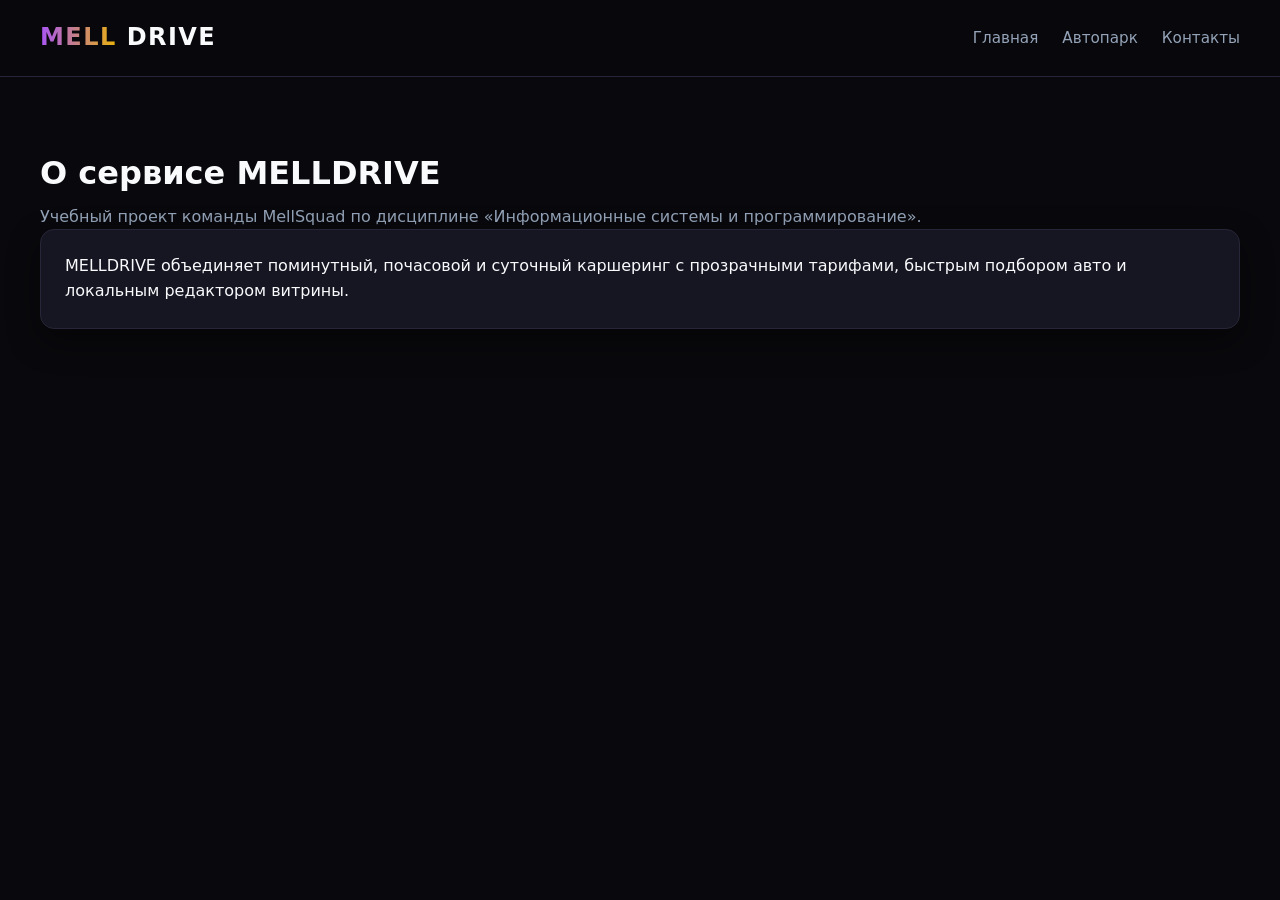
==== frontend/pages/about.html @ f23856c0 "docs: информационные страницы и 10 баг-репортов по вёрстке и UI (BUG-006..BUG-015)" ====
﻿<!DOCTYPE html>
<html lang="ru">
<head>
    <meta charset="UTF-8">
    <meta name="viewport" content="width=device-width, initial-scale=1.0">
    <title>О сервисе — MELLDRIVE</title>
    <link rel="stylesheet" href="../assets/css/main.css">
</head>
<body>
    <header class="header">
        <div class="container header__container">
            <a href="../index.html" class="logo"><span class="logo__highlight">MELL</span>DRIVE</a>
            <nav class="nav">
                <ul class="nav__list">
                    <li><a href="../index.html" class="nav__link">Главная</a></li>
                    <li><a href="catalog.html" class="nav__link">Автопарк</a></li>
                    <li><a href="contacts.html" class="nav__link">Контакты</a></li>
                </ul>
            </nav>
        </div>
    </header>
    <main class="section">
        <div class="container">
            <h1 class="section__title">О сервисе MELLDRIVE</h1>
            <p class="section__subtitle">Учебный проект команды MellSquad по дисциплине «Информационные системы и программирование».</p>
            <div class="car-card" style="padding:24px;">
                <p>MELLDRIVE объединяет поминутный, почасовой и суточный каршеринг с прозрачными тарифами, быстрым подбором авто и локальным редактором витрины.</p>
            </div>
        </div>
    </main>
</body>
</html>
---- frontend/assets/css/main.css ----
/* ==========================================================================
   MELLDRIVE — UI Kit & Main Styles (Dark Luxury / Neon Gold & Purple)
   ========================================================================== */
:root {
    --bg-main: #09090d;
    --bg-alt: #111118;
    --bg-card: #161622;
    --bg-card-hover: #1e1e2e;
    --primary: #9333ea;
    --primary-hover: #a855f7;
    --gold: #eab308;
    --gold-soft: rgba(234, 179, 8, 0.15);
    --text-main: #f8fafc;
    --text-muted: #94a3b8;
    --border: #262638;
    --danger: #ef4444;
    --success: #22c55e;
    --radius: 14px;
    --shadow: 0 12px 32px rgba(0, 0, 0, 0.45);
    --transition: 0.22s ease;
}

body.light-theme {
    --bg-main: #f4f5f8;
    --bg-alt: #ffffff;
    --bg-card: #ffffff;
    --bg-card-hover: #f8fafc;
    --text-main: #0f172a;
    --text-muted: #475569;
    --border: #e2e8f0;
    --shadow: 0 8px 24px rgba(15, 23, 42, 0.08);
}

* { box-sizing: border-box; margin: 0; padding: 0; }
html { scroll-behavior: smooth; }
body {
    font-family: 'Inter', 'Segoe UI', system-ui, -apple-system, sans-serif;
    background-color: var(--bg-main);
    color: var(--text-main);
    line-height: 1.55;
    overflow-x: hidden;
}

.container {
    width: 100%;
    max-width: 1240px;
    margin: 0 auto;
    padding: 0 20px;
}

.hidden { display: none !important; }

/* Live Editor Mode Styling */
body:not(.live-editor-on) .editor-only { display: none !important; }
body.live-editor-on [data-edit] {
    outline: 1px dashed var(--gold);
    border-radius: 6px;
    padding: 2px 6px;
    cursor: text;
    transition: background var(--transition);
}
body.live-editor-on [data-edit]:focus {
    outline: 2px solid var(--gold);
    background: var(--gold-soft);
}

.editor-bar {
    background: linear-gradient(90deg, #3b0764, #1e1b4b);
    border-bottom: 1px solid var(--gold);
    padding: 10px 0;
    font-size: 0.88rem;
}
.editor-bar__inner {
    display: flex;
    align-items: center;
    justify-content: space-between;
    gap: 12px;
    flex-wrap: wrap;
}
.editor-bar__tools {
    display: flex;
    gap: 8px;
    flex-wrap: wrap;
    align-items: center;
}

/* Header */
.header {
    position: sticky;
    top: 0;
    z-index: 90;
    background: rgba(9, 9, 13, 0.88);
    backdrop-filter: blur(14px);
    border-bottom: 1px solid var(--border);
}
body.light-theme .header { background: rgba(255, 255, 255, 0.9); }

.header__container {
    display: flex;
    align-items: center;
    justify-content: space-between;
    min-height: 76px;
    gap: 16px;
}

.logo {
    display: inline-flex;
    align-items: center;
    gap: 10px;
    text-decoration: none;
    font-size: 1.5rem;
    font-weight: 900;
    letter-spacing: 0.06em;
    color: var(--text-main);
}
.logo__img {
    width: 38px;
    height: 38px;
    border-radius: 10px;
    object-fit: cover;
    border: 1px solid var(--gold);
}
.logo__highlight {
    background: linear-gradient(90deg, var(--primary-hover), var(--gold));
    -webkit-background-clip: text;
    -webkit-text-fill-color: transparent;
}

.nav__list {
    display: flex;
    list-style: none;
    gap: 24px;
}
.nav__link {
    color: var(--text-muted);
    text-decoration: none;
    font-weight: 500;
    font-size: 0.95rem;
    transition: color var(--transition);
}
.nav__link:hover, .nav__link.active { color: var(--text-main); }

.header__actions {
    display: flex;
    align-items: center;
    gap: 10px;
}

/* Buttons */
.btn {
    display: inline-flex;
    align-items: center;
    justify-content: center;
    gap: 6px;
    padding: 10px 18px;
    border-radius: 10px;
    font-weight: 600;
    font-size: 0.92rem;
    cursor: pointer;
    text-decoration: none;
    border: 1px solid transparent;
    transition: all var(--transition);
}
.btn--primary {
    background: linear-gradient(135deg, var(--primary), #6d28d9);
    color: #fff;
    box-shadow: 0 4px 16px rgba(147, 51, 234, 0.35);
}
.btn--primary:hover { background: linear-gradient(135deg, var(--primary-hover), #7c3aed); transform: translateY(-1px); }
.btn--secondary {
    background: var(--gold-soft);
    color: var(--gold);
    border-color: rgba(234, 179, 8, 0.35);
}
.btn--secondary:hover { background: rgba(234, 179, 8, 0.25); }
.btn--outline {
    background: transparent;
    border-color: var(--border);
    color: var(--text-main);
}
.btn--outline:hover { border-color: var(--primary-hover); }
.btn--danger { background: var(--danger); color: #fff; }
.btn--sm { padding: 6px 12px; font-size: 0.82rem; }
.btn--large { padding: 14px 28px; font-size: 1rem; }
.btn--block { width: 100%; }

.theme-toggle {
    background: var(--bg-card);
    border: 1px solid var(--border);
    color: var(--text-main);
    width: 38px;
    height: 38px;
    border-radius: 10px;
    cursor: pointer;
}

.burger {
    display: none;
    flex-direction: column;
    gap: 5px;
    background: none;
    border: none;
    cursor: pointer;
}
.burger span { width: 24px; height: 2px; background: var(--text-main); }

/* Hero */
.hero {
    padding: 84px 0 72px;
    background:
        radial-gradient(circle at 85% 15%, rgba(147, 51, 234, 0.24), transparent 45%),
        radial-gradient(circle at 10% 85%, rgba(234, 179, 8, 0.14), transparent 45%);
    border-bottom: 1px solid var(--border);
}
.hero__content { max-width: 760px; }
.hero__badge {
    display: inline-block;
    padding: 6px 14px;
    border-radius: 999px;
    background: var(--gold-soft);
    border: 1px solid rgba(234, 179, 8, 0.3);
    color: var(--gold);
    font-size: 0.84rem;
    font-weight: 700;
    margin-bottom: 18px;
}
.hero__title {
    font-size: clamp(2.1rem, 4.5vw, 3.5rem);
    font-weight: 900;
    line-height: 1.12;
    margin-bottom: 18px;
}
.text-gradient {
    background: linear-gradient(90deg, #c084fc, var(--gold));
    -webkit-background-clip: text;
    -webkit-text-fill-color: transparent;
}
.hero__subtitle {
    color: var(--text-muted);
    font-size: 1.12rem;
    margin-bottom: 30px;
}
.hero__buttons {
    display: flex;
    gap: 14px;
    flex-wrap: wrap;
    margin-bottom: 42px;
}
.hero__stats {
    display: grid;
    grid-template-columns: repeat(3, minmax(140px, 1fr));
    gap: 18px;
    padding-top: 24px;
    border-top: 1px solid var(--border);
}
.stat-item__value { display: block; font-size: 1.35rem; font-weight: 800; color: var(--gold); }
.stat-item__label { font-size: 0.88rem; color: var(--text-muted); }

/* Sections & Cards */
.section { padding: 72px 0; }
.section--alt { background: var(--bg-alt); border-top: 1px solid var(--border); border-bottom: 1px solid var(--border); }
.section__header {
    display: flex;
    justify-content: space-between;
    align-items: flex-end;
    gap: 16px;
    flex-wrap: wrap;
    margin-bottom: 36px;
}
.section__title { font-size: 2rem; font-weight: 800; }
.section__subtitle { color: var(--text-muted); margin-top: 6px; }
.section__action { margin-top: 36px; text-align: center; }

.cars-grid {
    display: grid;
    grid-template-columns: repeat(auto-fill, minmax(300px, 1fr));
    gap: 24px;
}
.car-card {
    position: relative;
    background: var(--bg-card);
    border: 1px solid var(--border);
    border-radius: var(--radius);
    overflow: hidden;
    display: flex;
    flex-direction: column;
    box-shadow: var(--shadow);
    transition: transform var(--transition), border-color var(--transition);
}
.car-card:hover { transform: translateY(-4px); border-color: var(--primary-hover); }
.car-card__badge {
    position: absolute;
    top: 14px;
    left: 14px;
    padding: 4px 10px;
    border-radius: 8px;
    font-size: 0.78rem;
    font-weight: 700;
    background: rgba(9, 9, 13, 0.82);
    color: var(--gold);
    border: 1px solid rgba(234, 179, 8, 0.4);
    z-index: 2;
}
.car-card__img {
    width: 100%;
    height: 195px;
    object-fit: cover;
    background: #1c1c2b;
    display: block;
}
.car-card__body {
    padding: 20px;
    display: flex;
    flex-direction: column;
    flex: 1;
}
.car-card__title { font-size: 1.22rem; font-weight: 700; margin-bottom: 8px; }
.car-card__specs {
    display: flex;
    flex-wrap: wrap;
    gap: 8px;
    color: var(--text-muted);
    font-size: 0.86rem;
    margin-bottom: 16px;
}
.car-card__pricing {
    margin-top: auto;
    padding-top: 14px;
    border-top: 1px solid var(--border);
    margin-bottom: 14px;
}
.car-card__price { display: block; font-size: 1.25rem; font-weight: 800; color: var(--text-main); }
.car-card__price-sub { font-size: 0.85rem; color: var(--text-muted); }
.car-card__admin-btns {
    display: flex;
    gap: 8px;
    margin-top: 10px;
}

/* Tariffs */
.tariffs-grid {
    display: grid;
    grid-template-columns: repeat(auto-fit, minmax(280px, 1fr));
    gap: 24px;
}
.tariff-card {
    position: relative;
    background: var(--bg-card);
    border: 1px solid var(--border);
    border-radius: var(--radius);
    padding: 28px;
    display: flex;
    flex-direction: column;
}
.tariff-card--featured {
    border-color: var(--gold);
    box-shadow: 0 0 28px rgba(234, 179, 8, 0.14);
}
.tariff-card__badge {
    position: absolute;
    top: 16px;
    right: 16px;
    background: var(--gold);
    color: #000;
    font-weight: 800;
    font-size: 0.75rem;
    padding: 3px 10px;
    border-radius: 999px;
}
.tariff-card__title { font-size: 1.35rem; margin-bottom: 8px; }
.tariff-card__desc { color: var(--text-muted); font-size: 0.92rem; margin-bottom: 18px; }
.tariff-card__price { font-size: 1.8rem; font-weight: 900; color: var(--gold); margin-bottom: 18px; }
.tariff-card__price small { font-size: 0.9rem; color: var(--text-muted); font-weight: 500; }
.tariff-card__features { list-style: none; display: flex; flex-direction: column; gap: 10px; margin-bottom: 24px; color: var(--text-muted); font-size: 0.92rem; }
.tariff-card .btn { margin-top: auto; }

/* FAQ */
.accordion { display: flex; flex-direction: column; gap: 12px; }
.accordion__item {
    background: var(--bg-card);
    border: 1px solid var(--border);
    border-radius: 12px;
    padding: 18px 20px;
}
.accordion__title { font-weight: 700; cursor: pointer; font-size: 1.02rem; }
.accordion__content { margin-top: 12px; color: var(--text-muted); }

/* Footer */
.footer {
    background: var(--bg-alt);
    border-top: 1px solid var(--border);
    padding-top: 48px;
}
.footer__container {
    display: grid;
    grid-template-columns: repeat(auto-fit, minmax(210px, 1fr));
    gap: 32px;
    padding-bottom: 36px;
}
.footer__title { margin-bottom: 14px; font-size: 1rem; color: var(--gold); }
.footer__text { color: var(--text-muted); font-size: 0.9rem; margin-bottom: 8px; }
.footer__links { list-style: none; display: flex; flex-direction: column; gap: 8px; }
.footer__links a { color: var(--text-muted); text-decoration: none; font-size: 0.9rem; }
.footer__links a:hover { color: var(--text-main); }
.footer__bottom {
    border-top: 1px solid var(--border);
    padding: 18px 0;
    text-align: center;
    color: var(--text-muted);
    font-size: 0.85rem;
}

/* Modal */
.modal {
    position: fixed;
    inset: 0;
    background: rgba(0, 0, 0, 0.78);
    display: flex;
    align-items: center;
    justify-content: center;
    padding: 20px;
    z-index: 200;
}
.modal__box {
    background: var(--bg-card);
    border: 1px solid var(--border);
    border-radius: var(--radius);
    padding: 24px;
    width: 100%;
    max-width: 480px;
    max-height: 90vh;
    overflow-y: auto;
}
.modal__box h3 { margin-bottom: 16px; }
.modal__form { display: flex; flex-direction: column; gap: 12px; }
.modal__form label { display: flex; flex-direction: column; gap: 5px; font-size: 0.85rem; color: var(--text-muted); }
.modal__form input, .modal__form select {
    background: var(--bg-main);
    border: 1px solid var(--border);
    color: var(--text-main);
    padding: 10px 12px;
    border-radius: 8px;
    font-size: 0.95rem;
}
.modal__row { display: grid; grid-template-columns: 1fr 1fr; gap: 10px; }
.modal__actions { display: flex; justify-content: flex-end; gap: 10px; margin-top: 10px; }

/* Responsive */
@media (max-width: 900px) {
    .nav {
        display: none;
        position: absolute;
        top: 76px;
        left: 0;
        right: 0;
        background: var(--bg-alt);
        border-bottom: 1px solid var(--border);
        padding: 20px;
    }
    .nav.open { display: block; }
    .nav__list { flex-direction: column; gap: 14px; }
    .burger { display: flex; }
}
@media (max-width: 540px) {
    .hero__stats { grid-template-columns: 1fr; }
    .header__actions .btn--outline { display: none; }
}

.logo-group { display: inline-flex; align-items: center; gap: 8px; }
.catalog-controls { display: flex; gap: 10px; flex-wrap: wrap; }
.catalog-controls select {
    background: var(--bg-card);
    color: var(--text-main);
    border: 1px solid var(--border);
    padding: 9px 12px;
    border-radius: 10px;
    font-size: 0.9rem;
}
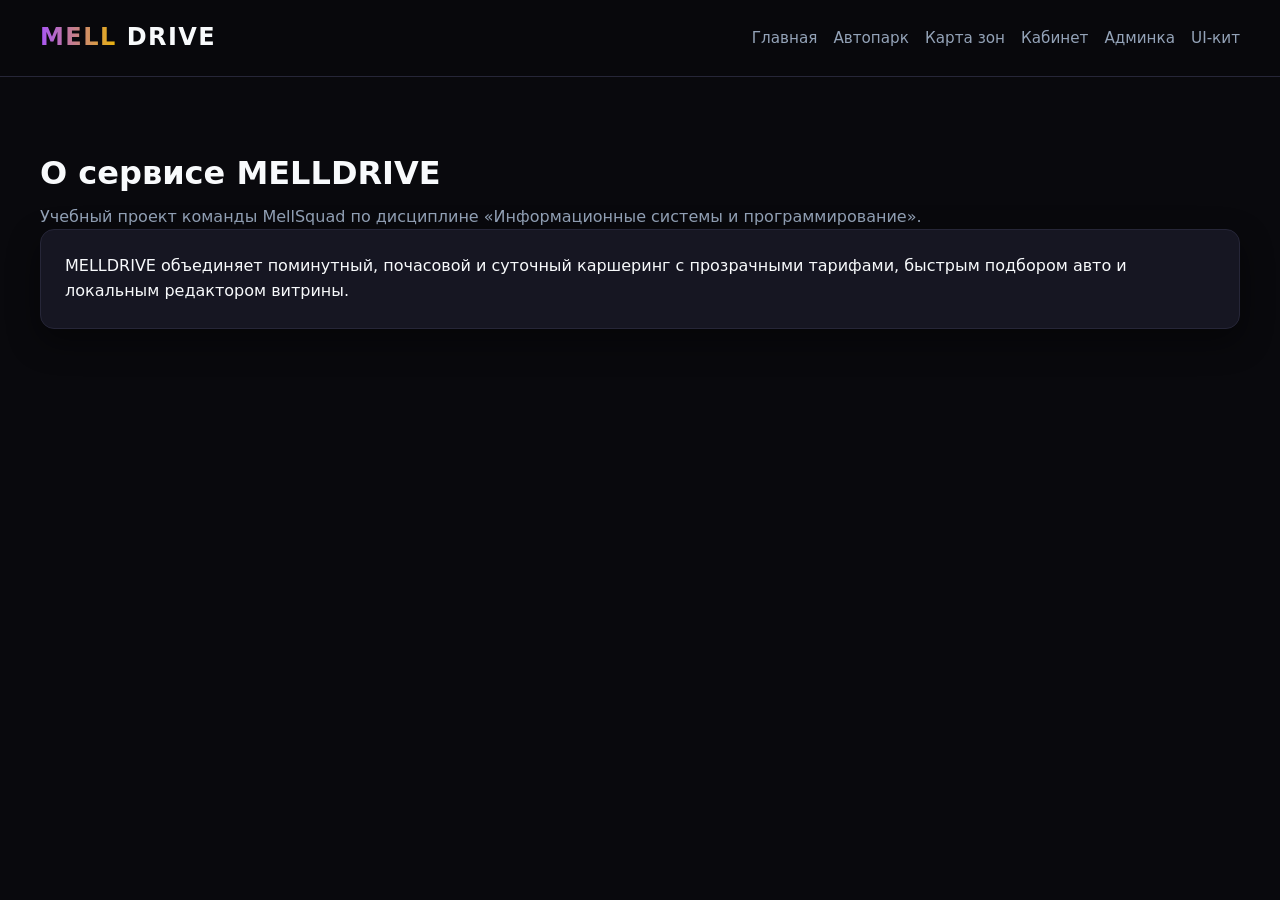
==== commit 19548cd3: "fix: BUG-045 исправлено сворачивание и исчезновение верхнего меню при переходе по страницам" ====
--- a/frontend/pages/about.html
+++ b/frontend/pages/about.html
@@ -10,11 +10,14 @@
     <header class="header">
         <div class="container header__container">
             <a href="../index.html" class="logo"><span class="logo__highlight">MELL</span>DRIVE</a>
-            <nav class="nav">
+                        <nav class="nav" id="mainNav">
                 <ul class="nav__list">
                     <li><a href="../index.html" class="nav__link">Главная</a></li>
-                    <li><a href="catalog.html" class="nav__link">Автопарк</a></li>
-                    <li><a href="contacts.html" class="nav__link">Контакты</a></li>
+                    <li><a href="catalog.html" class="nav__link ">Автопарк</a></li>
+                    <li><a href="map.html" class="nav__link ">Карта зон</a></li>
+                    <li><a href="profile.html" class="nav__link ">Кабинет</a></li>
+                    <li><a href="admin.html" class="nav__link ">Админка</a></li>
+                    <li><a href="ui-kit.html" class="nav__link ">UI-кит</a></li>
                 </ul>
             </nav>
         </div>
@@ -30,3 +33,4 @@
     </main>
 </body>
 </html>
+
--- a/frontend/assets/css/main.css
+++ b/frontend/assets/css/main.css
@@ -476,3 +476,41 @@
     border-radius: 10px;
     font-size: 0.9rem;
 }
+
+/* Fix BUG-045: стабильное отображение верхней навигации на всех страницах */
+.header__container {
+    display: flex;
+    align-items: center;
+    justify-content: space-between;
+    gap: 16px;
+    flex-wrap: wrap;
+}
+.header .nav {
+    display: flex !important;
+    align-items: center;
+    opacity: 1 !important;
+    visibility: visible !important;
+    position: static !important;
+    transform: none !important;
+    width: auto !important;
+    background: transparent !important;
+}
+.header .nav__list {
+    display: flex !important;
+    align-items: center;
+    flex-wrap: wrap;
+    gap: 16px;
+    list-style: none;
+    margin: 0;
+    padding: 0;
+}
+.header .nav__link {
+    display: inline-block;
+    white-space: nowrap;
+}
+@media (max-width: 640px) {
+    .header .nav__list {
+        gap: 10px;
+        font-size: 0.88rem;
+    }
+}
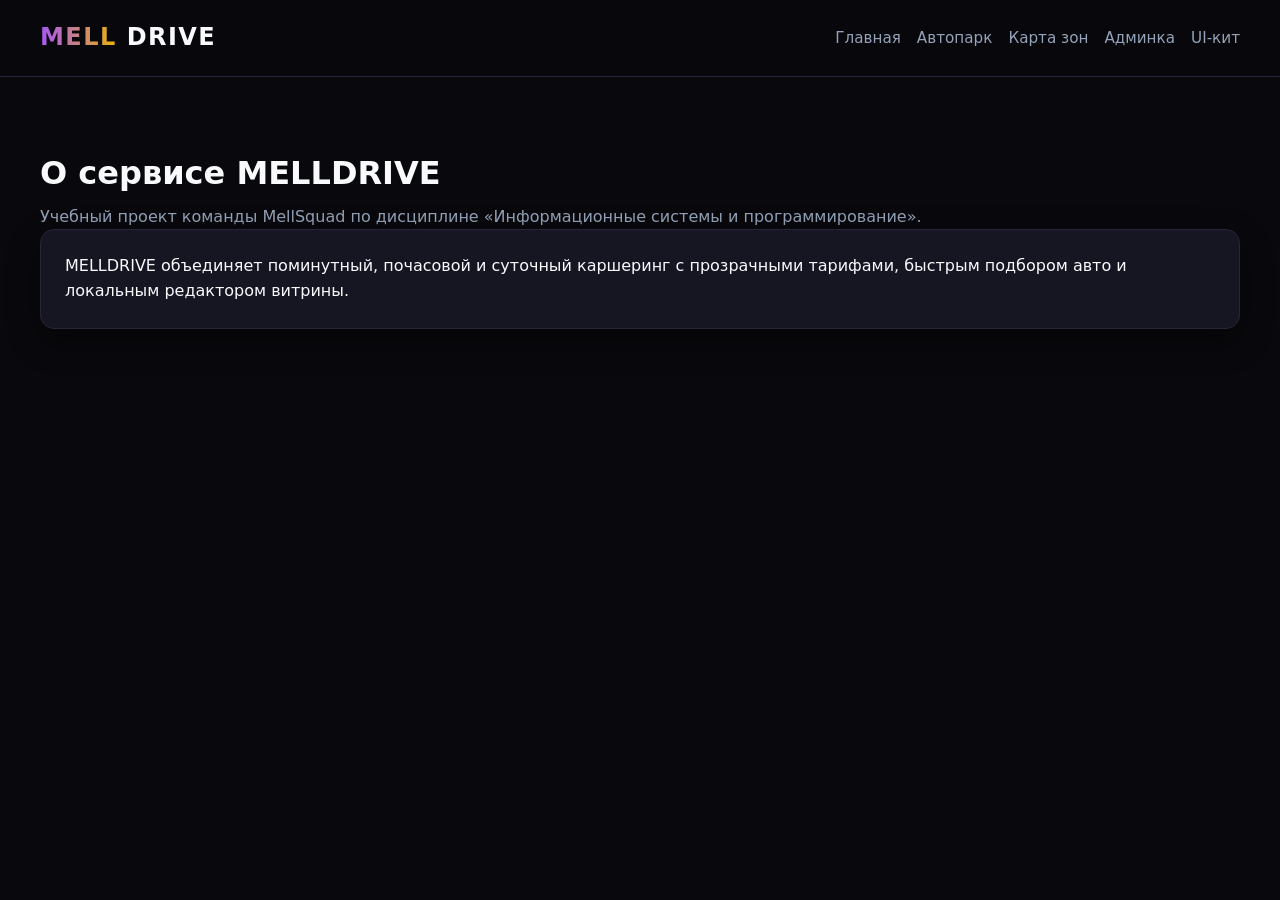
==== commit 86936b2d: "fix: тайлы OpenStreetMap без API-ключа на карте, удаление дефолтного аккаунта и доступ в кабинет тол" ====
--- a/frontend/pages/about.html
+++ b/frontend/pages/about.html
@@ -5,19 +5,39 @@
     <meta name="viewport" content="width=device-width, initial-scale=1.0">
     <title>О сервисе — MELLDRIVE</title>
     <link rel="stylesheet" href="../assets/css/main.css">
+<style id="force-nav-visible">
+  .header, .header .container, .header__container { overflow: visible !important; }
+  .header .nav, .header nav {
+    display: flex !important;
+    visibility: visible !important;
+    opacity: 1 !important;
+    position: static !important;
+    transform: none !important;
+    max-height: none !important;
+    width: auto !important;
+    background: transparent !important;
+  }
+  .header .nav__list {
+    display: flex !important;
+    flex-wrap: wrap !important;
+    align-items: center !important;
+    gap: 16px !important;
+  }
+  .header .nav__link { display: inline-block !important; white-space: nowrap !important; }
+</style>
 </head>
 <body>
     <header class="header">
         <div class="container header__container">
             <a href="../index.html" class="logo"><span class="logo__highlight">MELL</span>DRIVE</a>
-                        <nav class="nav" id="mainNav">
-                <ul class="nav__list">
-                    <li><a href="../index.html" class="nav__link">Главная</a></li>
-                    <li><a href="catalog.html" class="nav__link ">Автопарк</a></li>
-                    <li><a href="map.html" class="nav__link ">Карта зон</a></li>
-                    <li><a href="profile.html" class="nav__link ">Кабинет</a></li>
-                    <li><a href="admin.html" class="nav__link ">Админка</a></li>
-                    <li><a href="ui-kit.html" class="nav__link ">UI-кит</a></li>
+                                                <nav class="nav" id="mainNav" style="display:flex; visibility:visible; opacity:1;">
+                <ul class="nav__list" style="display:flex; flex-wrap:wrap; gap:16px; list-style:none; margin:0; padding:0; align-items:center;">
+                    <li><a href="../index.html" class="nav__link" style="white-space:nowrap;">Главная</a></li>
+                    <li><a href="catalog.html" class="nav__link " style="white-space:nowrap;">Автопарк</a></li>
+                    <li><a href="map.html" class="nav__link " style="white-space:nowrap;">Карта зон</a></li>
+                    <li><a href="profile.html" class="nav__link " style="white-space:nowrap;">Кабинет</a></li>
+                    <li><a href="admin.html" class="nav__link " style="white-space:nowrap;">Админка</a></li>
+                    <li><a href="ui-kit.html" class="nav__link " style="white-space:nowrap;">UI-кит</a></li>
                 </ul>
             </nav>
         </div>
@@ -31,6 +51,25 @@
             </div>
         </div>
     </main>
+<script>
+(function() {
+    let loggedIn = false;
+    try {
+        const s = JSON.parse(localStorage.getItem('melldrive_active_session_v1') || 'null');
+        loggedIn = Boolean(s && s.loggedIn);
+    } catch (e) {}
+    if (!loggedIn) {
+        document.querySelectorAll('a[href*="profile.html"]').forEach(a => {
+            const li = a.closest('li');
+            if (li) li.remove();
+            else a.remove();
+        });
+    }
+})();
+</script>
 </body>
 </html>
 
+
+
+
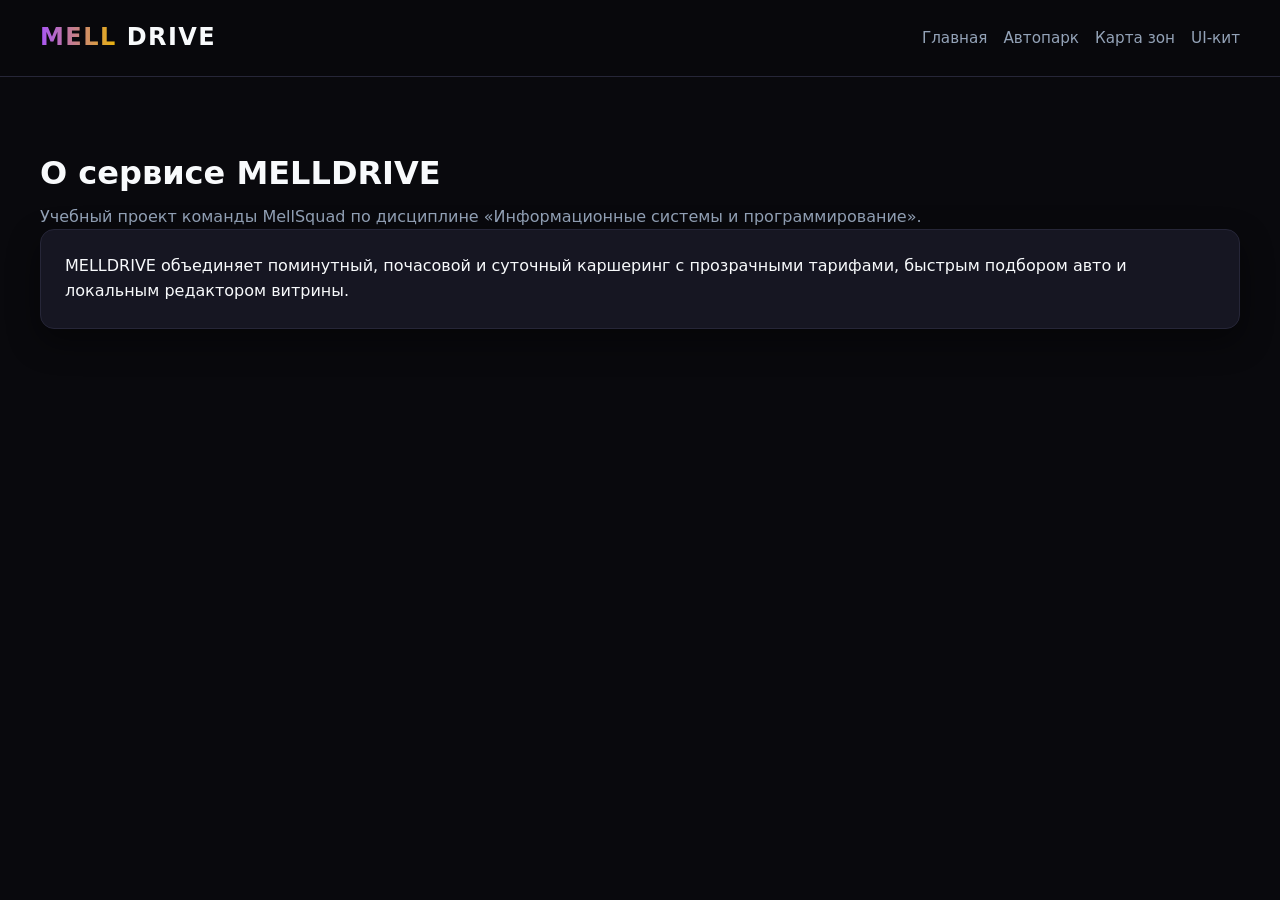
==== commit 9f6529d9: "fix: BUG-046 обязательная авторизация по логину и паролю для доступа в админ-панель" ====
--- a/frontend/pages/about.html
+++ b/frontend/pages/about.html
@@ -67,9 +67,26 @@
     }
 })();
 </script>
+<script>
+(function() {
+    let isAdmin = false;
+    try {
+        const a = JSON.parse(localStorage.getItem('melldrive_admin_session_v1') || 'null');
+        isAdmin = Boolean(a && a.isAdmin === true);
+    } catch (e) {}
+    if (!isAdmin) {
+        document.querySelectorAll('header a[href*="admin.html"]').forEach(a => {
+            const li = a.closest('li');
+            if (li) li.remove();
+            else a.remove();
+        });
+    }
+})();
+</script>
 </body>
 </html>
 
 
 
 
+
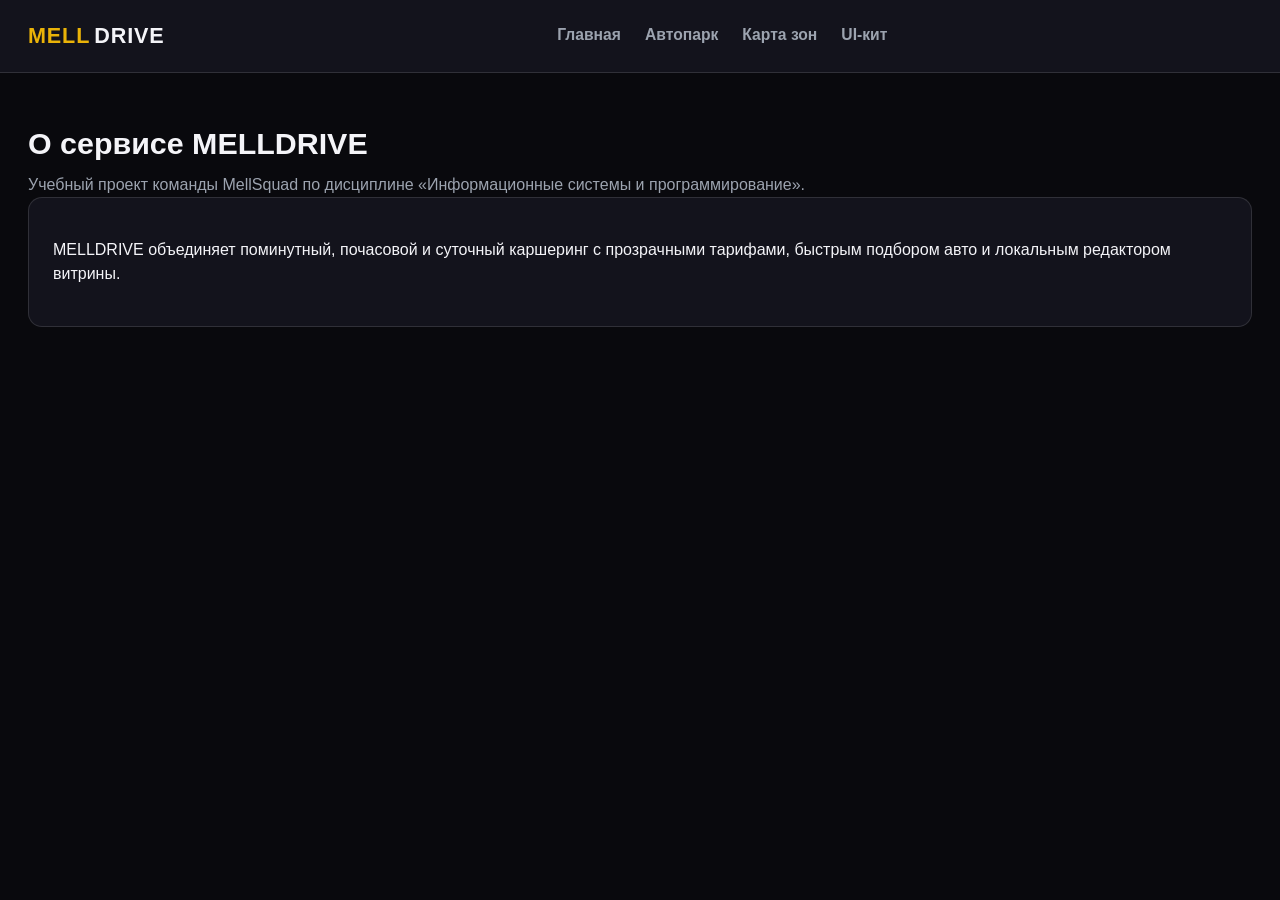
==== commit 02ffe5c3: "fix: бронь любой машины, повтор пароля, удаление 404, тема и куки на всех страницах, звёзды, часы и " ====
--- a/frontend/pages/about.html
+++ b/frontend/pages/about.html
@@ -51,22 +51,7 @@
             </div>
         </div>
     </main>
-<script>
-(function() {
-    let loggedIn = false;
-    try {
-        const s = JSON.parse(localStorage.getItem('melldrive_active_session_v1') || 'null');
-        loggedIn = Boolean(s && s.loggedIn);
-    } catch (e) {}
-    if (!loggedIn) {
-        document.querySelectorAll('a[href*="profile.html"]').forEach(a => {
-            const li = a.closest('li');
-            if (li) li.remove();
-            else a.remove();
-        });
-    }
-})();
-</script>
+
 <script>
 (function() {
     let isAdmin = false;
@@ -83,6 +68,59 @@
     }
 })();
 </script>
+<script>
+(function() {
+    const SESSION_KEY = 'melldrive_active_session_v1';
+    const DB_KEY = 'melldrive_accounts_db_v1';
+
+    // Удаляем старые демо-записи, если остались в localStorage
+    try {
+        const rawDb = localStorage.getItem(DB_KEY);
+        if (rawDb) {
+            const parsedDb = JSON.parse(rawDb);
+            if (Array.isArray(parsedDb)) {
+                const filtered = parsedDb.filter(acc => acc && acc.email && acc.email.toLowerCase() !== 'demo@melldrive.ru');
+                localStorage.setItem(DB_KEY, JSON.stringify(filtered));
+            }
+        }
+    } catch (e) {}
+
+    function hasActiveSession() {
+        try {
+            const s = JSON.parse(localStorage.getItem(SESSION_KEY) || 'null');
+            return Boolean(s && s.loggedIn === true && s.email);
+        } catch (e) {
+            return false;
+        }
+    }
+
+    window.mellLogout = function() {
+        localStorage.removeItem(SESSION_KEY);
+        const isInPages = window.location.pathname.includes('/pages/') || window.location.pathname.includes('\\pages\\');
+        window.location.href = isInPages ? '../index.html' : 'index.html';
+    };
+
+    const loggedIn = hasActiveSession();
+
+    // Если сессии нет — убираем ссылки на кабинет из меню
+    if (!loggedIn) {
+        document.querySelectorAll('a[href*="profile.html"]').forEach(a => {
+            const li = a.closest('li');
+            if (li) li.remove();
+            else a.remove();
+        });
+    }
+
+    // Навешиваем выход на любые кнопки/ссылки с data-logout или #logoutBtn
+    document.querySelectorAll('[data-logout], #logoutBtn').forEach(el => {
+        el.addEventListener('click', (e) => {
+            e.preventDefault();
+            window.mellLogout();
+        });
+    });
+})();
+</script>
+<script src="../assets/js/theme-session.js"></script>
 </body>
 </html>
 
@@ -90,3 +128,5 @@
 
 
 
+
+
--- a/frontend/assets/css/main.css
+++ b/frontend/assets/css/main.css
@@ -1,280 +1,182 @@
-/* ==========================================================================
-   MELLDRIVE — UI Kit & Main Styles (Dark Luxury / Neon Gold & Purple)
-   ========================================================================== */
-:root {
+﻿:root {
     --bg-main: #09090d;
-    --bg-alt: #111118;
-    --bg-card: #161622;
-    --bg-card-hover: #1e1e2e;
-    --primary: #9333ea;
-    --primary-hover: #a855f7;
+    --bg-card: #13131c;
+    --bg-elevated: #1b1b28;
+    --text-main: #f4f4f8;
+    --text-muted: #9ca3af;
+    --border: rgba(255, 255, 255, 0.12);
     --gold: #eab308;
-    --gold-soft: rgba(234, 179, 8, 0.15);
-    --text-main: #f8fafc;
-    --text-muted: #94a3b8;
-    --border: #262638;
+    --gold-soft: rgba(234, 179, 8, 0.14);
+    --success: #22c55e;
     --danger: #ef4444;
-    --success: #22c55e;
     --radius: 14px;
-    --shadow: 0 12px 32px rgba(0, 0, 0, 0.45);
-    --transition: 0.22s ease;
 }
 
 body.light-theme {
-    --bg-main: #f4f5f8;
-    --bg-alt: #ffffff;
+    --bg-main: #f4f6fa;
     --bg-card: #ffffff;
-    --bg-card-hover: #f8fafc;
-    --text-main: #0f172a;
-    --text-muted: #475569;
-    --border: #e2e8f0;
-    --shadow: 0 8px 24px rgba(15, 23, 42, 0.08);
-}
-
-* { box-sizing: border-box; margin: 0; padding: 0; }
-html { scroll-behavior: smooth; }
+    --bg-elevated: #eef1f7;
+    --text-main: #111827;
+    --text-muted: #4b5563;
+    --border: rgba(17, 24, 39, 0.14);
+    --gold: #b45309;
+    --gold-soft: rgba(180, 83, 9, 0.12);
+}
+
+* { box-sizing: border-box; }
+
 body {
-    font-family: 'Inter', 'Segoe UI', system-ui, -apple-system, sans-serif;
-    background-color: var(--bg-main);
-    color: var(--text-main);
-    line-height: 1.55;
-    overflow-x: hidden;
-}
+    margin: 0;
+    background: var(--bg-main);
+    color: var(--text-main);
+    font-family: -apple-system, BlinkMacSystemFont, "Segoe UI", Roboto, sans-serif;
+    line-height: 1.5;
+    transition: background-color 0.2s ease, color 0.2s ease;
+}
+
+a { color: inherit; text-decoration: none; }
 
 .container {
     width: 100%;
-    max-width: 1240px;
+    max-width: 1440px;
     margin: 0 auto;
-    padding: 0 20px;
-}
-
-.hidden { display: none !important; }
-
-/* Live Editor Mode Styling */
-body:not(.live-editor-on) .editor-only { display: none !important; }
-body.live-editor-on [data-edit] {
-    outline: 1px dashed var(--gold);
-    border-radius: 6px;
-    padding: 2px 6px;
-    cursor: text;
-    transition: background var(--transition);
-}
-body.live-editor-on [data-edit]:focus {
-    outline: 2px solid var(--gold);
-    background: var(--gold-soft);
-}
-
-.editor-bar {
-    background: linear-gradient(90deg, #3b0764, #1e1b4b);
-    border-bottom: 1px solid var(--gold);
-    padding: 10px 0;
-    font-size: 0.88rem;
-}
-.editor-bar__inner {
-    display: flex;
-    align-items: center;
-    justify-content: space-between;
-    gap: 12px;
-    flex-wrap: wrap;
-}
-.editor-bar__tools {
-    display: flex;
-    gap: 8px;
-    flex-wrap: wrap;
-    align-items: center;
-}
-
-/* Header */
-.header {
-    position: sticky;
-    top: 0;
-    z-index: 90;
-    background: rgba(9, 9, 13, 0.88);
-    backdrop-filter: blur(14px);
-    border-bottom: 1px solid var(--border);
-}
-body.light-theme .header { background: rgba(255, 255, 255, 0.9); }
-
-.header__container {
-    display: flex;
-    align-items: center;
-    justify-content: space-between;
-    min-height: 76px;
-    gap: 16px;
-}
-
-.logo {
-    display: inline-flex;
-    align-items: center;
-    gap: 10px;
-    text-decoration: none;
-    font-size: 1.5rem;
-    font-weight: 900;
-    letter-spacing: 0.06em;
-    color: var(--text-main);
-}
-.logo__img {
-    width: 38px;
-    height: 38px;
-    border-radius: 10px;
-    object-fit: cover;
-    border: 1px solid var(--gold);
-}
-.logo__highlight {
-    background: linear-gradient(90deg, var(--primary-hover), var(--gold));
-    -webkit-background-clip: text;
-    -webkit-text-fill-color: transparent;
-}
-
-.nav__list {
-    display: flex;
-    list-style: none;
-    gap: 24px;
-}
-.nav__link {
-    color: var(--text-muted);
-    text-decoration: none;
-    font-weight: 500;
-    font-size: 0.95rem;
-    transition: color var(--transition);
-}
-.nav__link:hover, .nav__link.active { color: var(--text-main); }
-
-.header__actions {
-    display: flex;
-    align-items: center;
-    gap: 10px;
-}
-
-/* Buttons */
-.btn {
-    display: inline-flex;
-    align-items: center;
-    justify-content: center;
-    gap: 6px;
-    padding: 10px 18px;
-    border-radius: 10px;
-    font-weight: 600;
-    font-size: 0.92rem;
-    cursor: pointer;
-    text-decoration: none;
-    border: 1px solid transparent;
-    transition: all var(--transition);
-}
-.btn--primary {
-    background: linear-gradient(135deg, var(--primary), #6d28d9);
-    color: #fff;
-    box-shadow: 0 4px 16px rgba(147, 51, 234, 0.35);
-}
-.btn--primary:hover { background: linear-gradient(135deg, var(--primary-hover), #7c3aed); transform: translateY(-1px); }
-.btn--secondary {
-    background: var(--gold-soft);
-    color: var(--gold);
-    border-color: rgba(234, 179, 8, 0.35);
-}
-.btn--secondary:hover { background: rgba(234, 179, 8, 0.25); }
-.btn--outline {
-    background: transparent;
-    border-color: var(--border);
-    color: var(--text-main);
-}
-.btn--outline:hover { border-color: var(--primary-hover); }
-.btn--danger { background: var(--danger); color: #fff; }
-.btn--sm { padding: 6px 12px; font-size: 0.82rem; }
-.btn--large { padding: 14px 28px; font-size: 1rem; }
-.btn--block { width: 100%; }
-
-.theme-toggle {
-    background: var(--bg-card);
-    border: 1px solid var(--border);
-    color: var(--text-main);
-    width: 38px;
-    height: 38px;
-    border-radius: 10px;
-    cursor: pointer;
-}
-
-.burger {
-    display: none;
-    flex-direction: column;
-    gap: 5px;
-    background: none;
-    border: none;
-    cursor: pointer;
-}
-.burger span { width: 24px; height: 2px; background: var(--text-main); }
-
-/* Hero */
-.hero {
-    padding: 84px 0 72px;
-    background:
-        radial-gradient(circle at 85% 15%, rgba(147, 51, 234, 0.24), transparent 45%),
-        radial-gradient(circle at 10% 85%, rgba(234, 179, 8, 0.14), transparent 45%);
-    border-bottom: 1px solid var(--border);
-}
-.hero__content { max-width: 760px; }
-.hero__badge {
-    display: inline-block;
-    padding: 6px 14px;
-    border-radius: 999px;
-    background: var(--gold-soft);
-    border: 1px solid rgba(234, 179, 8, 0.3);
-    color: var(--gold);
-    font-size: 0.84rem;
-    font-weight: 700;
-    margin-bottom: 18px;
-}
-.hero__title {
-    font-size: clamp(2.1rem, 4.5vw, 3.5rem);
-    font-weight: 900;
-    line-height: 1.12;
-    margin-bottom: 18px;
-}
-.text-gradient {
-    background: linear-gradient(90deg, #c084fc, var(--gold));
-    -webkit-background-clip: text;
-    -webkit-text-fill-color: transparent;
-}
-.hero__subtitle {
-    color: var(--text-muted);
-    font-size: 1.12rem;
-    margin-bottom: 30px;
-}
-.hero__buttons {
-    display: flex;
-    gap: 14px;
-    flex-wrap: wrap;
-    margin-bottom: 42px;
-}
-.hero__stats {
-    display: grid;
-    grid-template-columns: repeat(3, minmax(140px, 1fr));
-    gap: 18px;
-    padding-top: 24px;
-    border-top: 1px solid var(--border);
-}
-.stat-item__value { display: block; font-size: 1.35rem; font-weight: 800; color: var(--gold); }
-.stat-item__label { font-size: 0.88rem; color: var(--text-muted); }
-
-/* Sections & Cards */
-.section { padding: 72px 0; }
-.section--alt { background: var(--bg-alt); border-top: 1px solid var(--border); border-bottom: 1px solid var(--border); }
+    padding: 0 28px;
+}
+
+.section { padding: 48px 0; }
 .section__header {
     display: flex;
     justify-content: space-between;
     align-items: flex-end;
     gap: 16px;
     flex-wrap: wrap;
-    margin-bottom: 36px;
-}
-.section__title { font-size: 2rem; font-weight: 800; }
-.section__subtitle { color: var(--text-muted); margin-top: 6px; }
-.section__action { margin-top: 36px; text-align: center; }
+    margin-bottom: 24px;
+}
+.section__title { margin: 0; font-size: 1.9rem; font-weight: 800; }
+.section__subtitle { margin: 6px 0 0; color: var(--text-muted); }
+
+/* Широкая верхняя шапка */
+.header {
+    position: sticky;
+    top: 0;
+    z-index: 200;
+    background: var(--bg-card);
+    border-bottom: 1px solid var(--border);
+}
+.header__container {
+    min-height: 72px;
+    display: flex;
+    align-items: center;
+    justify-content: space-between;
+    gap: 28px;
+}
+.logo {
+    display: inline-flex;
+    align-items: center;
+    font-size: 1.35rem;
+    font-weight: 900;
+    letter-spacing: 0.04em;
+    white-space: nowrap;
+}
+.logo__highlight { color: var(--gold); margin-right: 4px; }
+
+.header .nav {
+    display: flex !important;
+    align-items: center;
+    visibility: visible !important;
+    opacity: 1 !important;
+    flex: 1 1 auto;
+    justify-content: center;
+}
+.header .nav__list {
+    display: flex !important;
+    align-items: center;
+    justify-content: center;
+    flex-wrap: wrap;
+    gap: 26px;
+    list-style: none;
+    margin: 0;
+    padding: 0;
+}
+.header .nav__link {
+    display: inline-block;
+    padding: 8px 4px;
+    font-weight: 600;
+    font-size: 0.98rem;
+    color: var(--text-muted);
+    white-space: nowrap;
+    border-bottom: 2px solid transparent;
+}
+.header .nav__link:hover,
+.header .nav__link.active {
+    color: var(--text-main);
+    border-bottom-color: var(--gold);
+}
+.header__actions {
+    display: flex;
+    align-items: center;
+    gap: 10px;
+    flex-shrink: 0;
+}
+.theme-toggle {
+    width: 38px;
+    height: 38px;
+    border-radius: 10px;
+    border: 1px solid var(--border);
+    background: var(--bg-elevated);
+    color: var(--text-main);
+    cursor: pointer;
+    font-size: 1rem;
+    display: inline-flex;
+    align-items: center;
+    justify-content: center;
+}
+.burger { display: none; }
+
+/* Кнопки */
+.btn {
+    display: inline-flex;
+    align-items: center;
+    justify-content: center;
+    gap: 8px;
+    padding: 10px 18px;
+    border-radius: 10px;
+    border: 1px solid transparent;
+    font-weight: 700;
+    font-size: 0.92rem;
+    cursor: pointer;
+}
+.btn--primary { background: var(--gold); color: #111827; }
+.btn--outline {
+    background: transparent;
+    border-color: var(--border);
+    color: var(--text-main);
+}
+.btn--outline:hover { border-color: var(--gold); color: var(--gold); }
+.btn--danger { background: rgba(239, 68, 68, 0.16); color: var(--danger); border-color: rgba(239, 68, 68, 0.4); }
+.btn--sm { padding: 7px 13px; font-size: 0.85rem; }
+.btn--large { padding: 13px 22px; font-size: 1rem; }
+.btn--block { width: 100%; }
+
+/* Карточки авто */
+.hero { padding: 56px 0 28px; }
+.hero__badge {
+    display: inline-block;
+    padding: 6px 12px;
+    border-radius: 999px;
+    background: var(--gold-soft);
+    color: var(--gold);
+    font-weight: 700;
+    font-size: 0.84rem;
+}
+.hero__title { margin: 14px 0 12px; font-size: 2.5rem; font-weight: 900; line-height: 1.15; }
+.hero__subtitle { max-width: 720px; color: var(--text-muted); font-size: 1.05rem; margin: 0; }
+.text-gradient { color: var(--gold); }
 
 .cars-grid {
     display: grid;
-    grid-template-columns: repeat(auto-fill, minmax(300px, 1fr));
-    gap: 24px;
+    grid-template-columns: repeat(auto-fill, minmax(310px, 1fr));
+    gap: 20px;
 }
 .car-card {
     position: relative;
@@ -284,233 +186,59 @@
     overflow: hidden;
     display: flex;
     flex-direction: column;
-    box-shadow: var(--shadow);
-    transition: transform var(--transition), border-color var(--transition);
-}
-.car-card:hover { transform: translateY(-4px); border-color: var(--primary-hover); }
+}
 .car-card__badge {
     position: absolute;
-    top: 14px;
-    left: 14px;
-    padding: 4px 10px;
+    top: 12px;
+    left: 12px;
+    z-index: 2;
+    padding: 5px 10px;
     border-radius: 8px;
+    background: rgba(17, 24, 39, 0.85);
+    color: #fbbf24;
     font-size: 0.78rem;
     font-weight: 700;
-    background: rgba(9, 9, 13, 0.82);
-    color: var(--gold);
-    border: 1px solid rgba(234, 179, 8, 0.4);
-    z-index: 2;
 }
 .car-card__img {
     width: 100%;
     height: 195px;
     object-fit: cover;
-    background: #1c1c2b;
+    background: var(--bg-elevated);
     display: block;
 }
-.car-card__body {
-    padding: 20px;
-    display: flex;
-    flex-direction: column;
-    flex: 1;
-}
-.car-card__title { font-size: 1.22rem; font-weight: 700; margin-bottom: 8px; }
-.car-card__specs {
-    display: flex;
-    flex-wrap: wrap;
-    gap: 8px;
+.car-card__body { padding: 18px; display: flex; flex-direction: column; flex: 1; gap: 8px; }
+.car-card__title { margin: 0; font-size: 1.18rem; font-weight: 800; }
+.car-card__specs { font-size: 0.86rem; color: var(--text-muted); }
+.car-card__pricing { margin-top: auto; padding-top: 8px; display: flex; flex-direction: column; gap: 2px; }
+.car-card__price { font-size: 1.1rem; font-weight: 800; color: var(--gold); }
+.car-card__price-sub { font-size: 0.84rem; color: var(--text-muted); }
+
+.footer {
+    margin-top: 48px;
+    border-top: 1px solid var(--border);
+    background: var(--bg-card);
+    padding: 20px 0;
     color: var(--text-muted);
-    font-size: 0.86rem;
-    margin-bottom: 16px;
-}
-.car-card__pricing {
-    margin-top: auto;
-    padding-top: 14px;
-    border-top: 1px solid var(--border);
-    margin-bottom: 14px;
-}
-.car-card__price { display: block; font-size: 1.25rem; font-weight: 800; color: var(--text-main); }
-.car-card__price-sub { font-size: 0.85rem; color: var(--text-muted); }
-.car-card__admin-btns {
-    display: flex;
-    gap: 8px;
-    margin-top: 10px;
-}
-
-/* Tariffs */
-.tariffs-grid {
-    display: grid;
-    grid-template-columns: repeat(auto-fit, minmax(280px, 1fr));
-    gap: 24px;
-}
-.tariff-card {
-    position: relative;
-    background: var(--bg-card);
-    border: 1px solid var(--border);
-    border-radius: var(--radius);
-    padding: 28px;
-    display: flex;
-    flex-direction: column;
-}
-.tariff-card--featured {
-    border-color: var(--gold);
-    box-shadow: 0 0 28px rgba(234, 179, 8, 0.14);
-}
-.tariff-card__badge {
-    position: absolute;
-    top: 16px;
-    right: 16px;
-    background: var(--gold);
-    color: #000;
-    font-weight: 800;
-    font-size: 0.75rem;
-    padding: 3px 10px;
-    border-radius: 999px;
-}
-.tariff-card__title { font-size: 1.35rem; margin-bottom: 8px; }
-.tariff-card__desc { color: var(--text-muted); font-size: 0.92rem; margin-bottom: 18px; }
-.tariff-card__price { font-size: 1.8rem; font-weight: 900; color: var(--gold); margin-bottom: 18px; }
-.tariff-card__price small { font-size: 0.9rem; color: var(--text-muted); font-weight: 500; }
-.tariff-card__features { list-style: none; display: flex; flex-direction: column; gap: 10px; margin-bottom: 24px; color: var(--text-muted); font-size: 0.92rem; }
-.tariff-card .btn { margin-top: auto; }
-
-/* FAQ */
-.accordion { display: flex; flex-direction: column; gap: 12px; }
-.accordion__item {
-    background: var(--bg-card);
-    border: 1px solid var(--border);
-    border-radius: 12px;
-    padding: 18px 20px;
-}
-.accordion__title { font-weight: 700; cursor: pointer; font-size: 1.02rem; }
-.accordion__content { margin-top: 12px; color: var(--text-muted); }
-
-/* Footer */
-.footer {
-    background: var(--bg-alt);
-    border-top: 1px solid var(--border);
-    padding-top: 48px;
-}
-.footer__container {
-    display: grid;
-    grid-template-columns: repeat(auto-fit, minmax(210px, 1fr));
-    gap: 32px;
-    padding-bottom: 36px;
-}
-.footer__title { margin-bottom: 14px; font-size: 1rem; color: var(--gold); }
-.footer__text { color: var(--text-muted); font-size: 0.9rem; margin-bottom: 8px; }
-.footer__links { list-style: none; display: flex; flex-direction: column; gap: 8px; }
-.footer__links a { color: var(--text-muted); text-decoration: none; font-size: 0.9rem; }
-.footer__links a:hover { color: var(--text-main); }
-.footer__bottom {
-    border-top: 1px solid var(--border);
-    padding: 18px 0;
-    text-align: center;
-    color: var(--text-muted);
-    font-size: 0.85rem;
-}
-
-/* Modal */
-.modal {
-    position: fixed;
-    inset: 0;
-    background: rgba(0, 0, 0, 0.78);
-    display: flex;
-    align-items: center;
-    justify-content: center;
-    padding: 20px;
-    z-index: 200;
-}
-.modal__box {
-    background: var(--bg-card);
-    border: 1px solid var(--border);
-    border-radius: var(--radius);
-    padding: 24px;
-    width: 100%;
-    max-width: 480px;
-    max-height: 90vh;
-    overflow-y: auto;
-}
-.modal__box h3 { margin-bottom: 16px; }
-.modal__form { display: flex; flex-direction: column; gap: 12px; }
-.modal__form label { display: flex; flex-direction: column; gap: 5px; font-size: 0.85rem; color: var(--text-muted); }
-.modal__form input, .modal__form select {
-    background: var(--bg-main);
-    border: 1px solid var(--border);
-    color: var(--text-main);
-    padding: 10px 12px;
-    border-radius: 8px;
-    font-size: 0.95rem;
-}
-.modal__row { display: grid; grid-template-columns: 1fr 1fr; gap: 10px; }
-.modal__actions { display: flex; justify-content: flex-end; gap: 10px; margin-top: 10px; }
-
-/* Responsive */
+    font-size: 0.9rem;
+}
+.hidden { display: none !important; }
+
+/* Кликабельные звёзды рейтинга */
+.star-picker { display: inline-flex; gap: 6px; align-items: center; }
+.star-btn {
+    background: transparent;
+    border: none;
+    font-size: 1.5rem;
+    line-height: 1;
+    cursor: pointer;
+    color: #4b5563;
+    padding: 2px;
+}
+.star-btn.active { color: #f59e0b; }
+
 @media (max-width: 900px) {
-    .nav {
-        display: none;
-        position: absolute;
-        top: 76px;
-        left: 0;
-        right: 0;
-        background: var(--bg-alt);
-        border-bottom: 1px solid var(--border);
-        padding: 20px;
-    }
-    .nav.open { display: block; }
-    .nav__list { flex-direction: column; gap: 14px; }
-    .burger { display: flex; }
-}
-@media (max-width: 540px) {
-    .hero__stats { grid-template-columns: 1fr; }
-    .header__actions .btn--outline { display: none; }
-}
-
-.logo-group { display: inline-flex; align-items: center; gap: 8px; }
-.catalog-controls { display: flex; gap: 10px; flex-wrap: wrap; }
-.catalog-controls select {
-    background: var(--bg-card);
-    color: var(--text-main);
-    border: 1px solid var(--border);
-    padding: 9px 12px;
-    border-radius: 10px;
-    font-size: 0.9rem;
-}
-
-/* Fix BUG-045: стабильное отображение верхней навигации на всех страницах */
-.header__container {
-    display: flex;
-    align-items: center;
-    justify-content: space-between;
-    gap: 16px;
-    flex-wrap: wrap;
-}
-.header .nav {
-    display: flex !important;
-    align-items: center;
-    opacity: 1 !important;
-    visibility: visible !important;
-    position: static !important;
-    transform: none !important;
-    width: auto !important;
-    background: transparent !important;
-}
-.header .nav__list {
-    display: flex !important;
-    align-items: center;
-    flex-wrap: wrap;
-    gap: 16px;
-    list-style: none;
-    margin: 0;
-    padding: 0;
-}
-.header .nav__link {
-    display: inline-block;
-    white-space: nowrap;
-}
-@media (max-width: 640px) {
-    .header .nav__list {
-        gap: 10px;
-        font-size: 0.88rem;
-    }
-}
+    .container { padding: 0 16px; }
+    .header__container { gap: 12px; }
+    .header .nav__list { gap: 14px; font-size: 0.9rem; }
+    .hero__title { font-size: 1.9rem; }
+}
